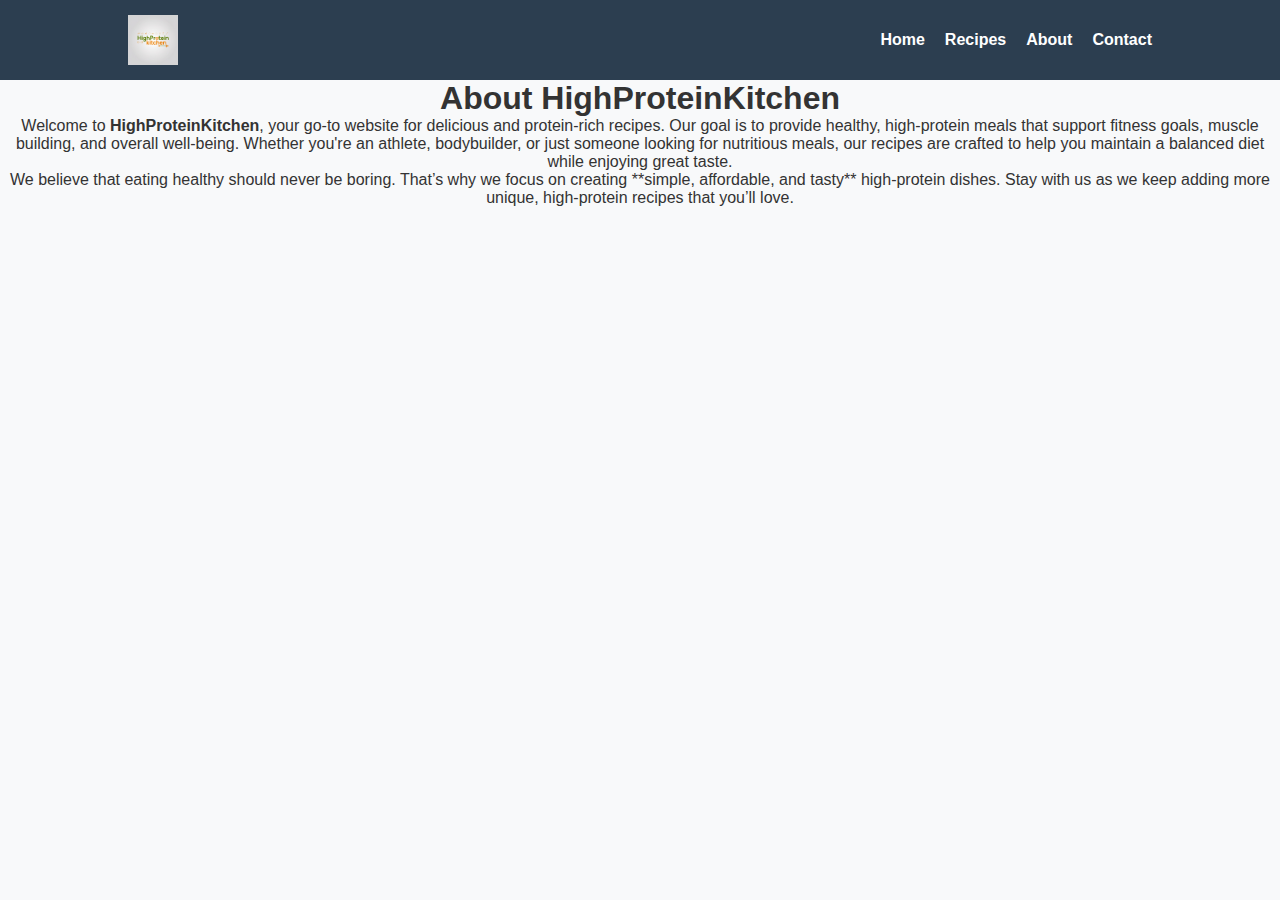
==== about.html @ 080798f0 "...." ====
<!DOCTYPE html>
<html lang="en">
<head>
    <meta charset="UTF-8">
    <meta name="viewport" content="width=device-width, initial-scale=1.0">
    <title>About - HighProteinKitchen</title>
    <link rel="stylesheet" href="styles.css">
</head>
<body>

    <!-- Include Header -->
    <header>
        <div class="logo">
            <a href="index.html">
                <img src="images/logo.png" alt="HighProteinKitchen Logo">
            </a>
        </div>
        <nav>
            <ul>
                <li><a href="index.html">Home</a></li>
                <li><a href="recipes.html">Recipes</a></li>
                <li><a href="about.html">About</a></li>
                <li><a href="contact.html">Contact</a></li>
            </ul>
        </nav>
    </header>

    <main>
        <h1>About HighProteinKitchen</h1>
        <p>Welcome to <strong>HighProteinKitchen</strong>, your go-to website for delicious and protein-rich recipes. Our goal is to provide healthy, high-protein meals that support fitness goals, muscle building, and overall well-being. Whether you're an athlete, bodybuilder, or just someone looking for nutritious meals, our recipes are crafted to help you maintain a balanced diet while enjoying great taste.</p>
        <p>We believe that eating healthy should never be boring. That’s why we focus on creating **simple, affordable, and tasty** high-protein dishes. Stay with us as we keep adding more unique, high-protein recipes that you’ll love.</p>
    </main>

</body>
</html>
---- styles.css ----
/* General Styles */
* {
    margin: 0;
    padding: 0;
    box-sizing: border-box;
    font-family: Arial, sans-serif;
}

body {
    background-color: #f8f9fa;
    color: #333;
    text-align: center;
}

/* Navigation Bar */
header {
    display: flex;
    justify-content: space-between;
    align-items: center;
    padding: 15px 10%;
    background-color: #2c3e50;
    color: white;
}

.logo {
    font-size: 24px;
    font-weight: bold;
}

nav ul {
    list-style: none;
    display: flex;
}

nav ul li {
    margin-left: 20px;
}

nav ul li a {
    text-decoration: none;
    color: white;
    font-weight: bold;
}

/* Hero Section */
.hero {
    background: url('images/hero-bg.jpeg') no-repeat center center/cover;
    height: 300px;
    display: flex;
    flex-direction: column;
    justify-content: center;
    align-items: center;
    color: white;
}

.hero h1 {
    font-size: 32px;
    font-weight: bold;
}

.hero p {
    font-size: 18px;
    margin-top: 10px;
}

/* Featured Recipe */
.featured {
    margin: 40px 10%;
}

.recipe-card {
    background-color: white;
    padding: 20px;
    border-radius: 10px;
    box-shadow: 0 4px 8px rgba(0, 0, 0, 0.1);
    text-align: center;
}

.recipe-card img {
    width: 100%;
    border-radius: 10px;
}

.recipe-card h3 {
    margin: 10px 0;
}

.recipe-card .btn {
    display: inline-block;
    margin-top: 10px;
    padding: 10px 20px;
    background-color: #e67e22;
    color: white;
    text-decoration: none;
    border-radius: 5px;
}

.recipe-card .btn:hover {
    background-color: #d35400;
}

/* Footer */
footer {
    margin-top: 30px;
    padding: 15px;
    background-color: #2c3e50;
    color: white;
}
/* Recipe Page Styling */
.recipe-container {
    max-width: 800px;
    margin: 40px auto;
    padding: 20px;
    background: white;
    box-shadow: 0 4px 8px rgba(0, 0, 0, 0.1);
    border-radius: 10px;
    text-align: left;
}

.recipe-container img {
    width: 100%;
    border-radius: 10px;
    margin: 10px 0;
}

.recipe-container h1, h2 {
    color: #2c3e50;
}

.recipe-container ul, .recipe-container ol {
    padding-left: 20px;
}

.recipe-container table {
    width: 100%;
    margin: 10px 0;
    border-collapse: collapse;
}

.recipe-container table, th, td {
    border: 1px solid #ddd;
    padding: 8px;
}

.recipe-container th {
    background-color: #f4a261;
    color: white;
}

.recipe-container .btn {
    display: inline-block;
    margin-top: 20px;
    padding: 10px 20px;
    background-color: #e67e22;
    color: white;
    text-decoration: none;
    border-radius: 5px;
}

.recipe-container .btn:hover {
    background-color: #d35400;
}
/* Logo Styling */
.logo img {
    height: 50px;
    width: auto;
    display: block;
}
.logo a {
    text-decoration: none;
}
.recipe-list {
    display: flex;
    flex-wrap: wrap;
    gap: 20px;
    justify-content: center;
}

.recipe-card {
    width: 250px;
    text-align: center;
    border: 1px solid #ddd;
    border-radius: 10px;
    overflow: hidden;
    background: white;
    transition: transform 0.3s ease;
}

.recipe-card img {
    width: 100%;
    height: 180px;
    object-fit: cover;
}

.recipe-card h2 {
    padding: 10px;
    font-size: 18px;
    color: #333;
}

.recipe-card:hover {
    transform: scale(1.05);
}
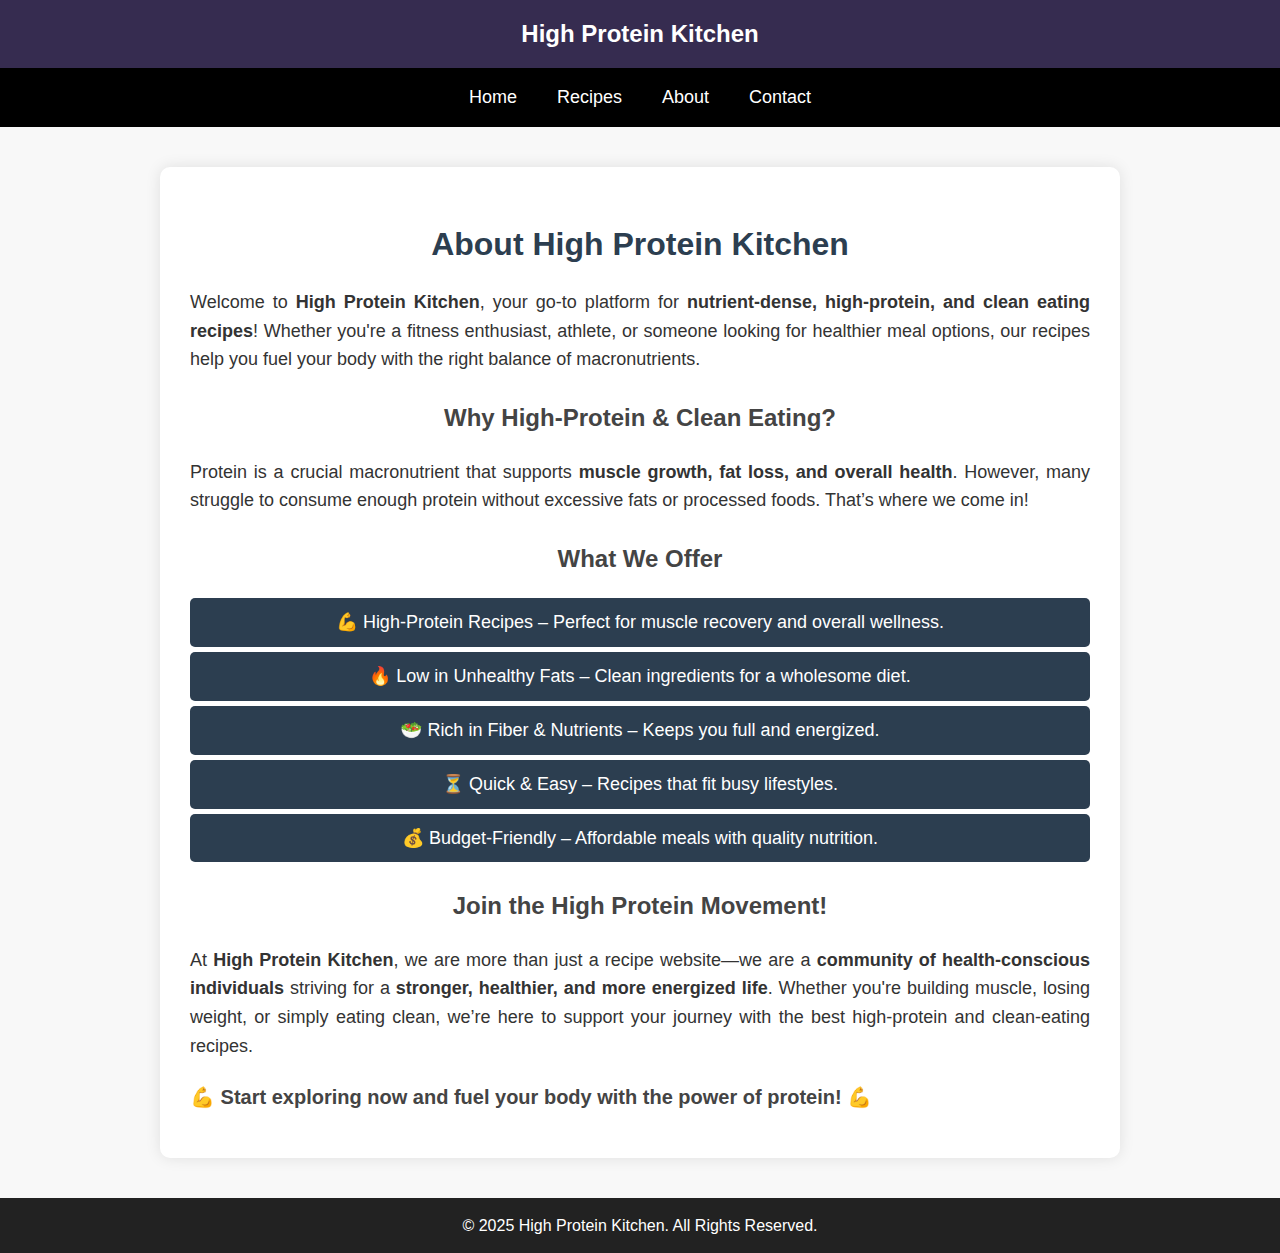
==== commit 698456a6: "...." ====
--- a/about.html
+++ b/about.html
@@ -3,33 +3,146 @@
 <head>
     <meta charset="UTF-8">
     <meta name="viewport" content="width=device-width, initial-scale=1.0">
-    <title>About - HighProteinKitchen</title>
-    <link rel="stylesheet" href="styles.css">
+    <title>About - High Protein Kitchen</title>
+    <meta name="description" content="HighProteinKitchen - Explore delicious high-protein recipes for a healthy lifestyle.">
+    <meta name="keywords" content="high protein recipes, healthy food, bodybuilding meals, protein diet, fitness food">
+    <meta name="author" content="HighProteinKitchen">
+    <meta property="og:title" content="HighProteinKitchen - High Protein Recipes">
+    <meta property="og:description" content="Find high-protein recipes for fitness, muscle gain, and a healthy lifestyle.">
+    <meta property="og:image" content="images/soya-tikki.jpg">
+    <meta property="og:url" content="https://yourwebsite.com">
+    <meta name="twitter:card" content="summary_large_image">
+    <meta name="robots" content="index, follow">
+    <style>
+        /* General Styles */
+        body {
+            font-family: 'Arial', sans-serif;
+            margin: 0;
+            padding: 0;
+            background-color: #f8f8f8;
+            color: #333333;
+            line-height: 1.6;
+        }
+        /* Header */
+        header {
+            background: #362c50;
+            color: #fff;
+            padding: 15px 0;
+            text-align: center;
+            font-size: 24px;
+            font-weight: bold;
+        }
+        nav ul {
+            list-style: none;
+            padding: 0;
+            display: flex;
+            justify-content: center;
+            background: black;
+            margin: 0;
+        }
+        nav ul li {
+            padding: 15px 20px;
+        }
+        nav ul li a {
+            color: #fff;
+            text-decoration: none;
+            font-size: 18px;
+        }
+        nav ul li a:hover {
+            color: #2c3e50;
+        }
+        /* Main Content */
+        .about-container {
+            max-width: 900px;
+            margin: 40px auto;
+            background: #fff;
+            padding: 30px;
+            box-shadow: 0 0 15px rgba(0, 0, 0, 0.1);
+            border-radius: 10px;
+            text-align: center;
+        }
+        h1 {
+            color: #2c3e50;
+            font-size: 32px;
+            margin-bottom: 10px;
+        }
+        h2 {
+            color: #444;
+            font-size: 24px;
+            margin-top: 25px;
+        }
+        p {
+            font-size: 18px;
+            margin-bottom: 15px;
+            text-align: justify;
+        }
+        .benefits-list {
+            list-style: none;
+            padding: 0;
+        }
+        .benefits-list li {
+            font-size: 18px;
+            background: #2c3e50;
+            color: #fff;
+            padding: 10px;
+            margin: 5px 0;
+            border-radius: 5px;
+        }
+        .cta {
+            margin-top: 20px;
+            font-size: 20px;
+            font-weight: bold;
+            color: #444;
+        }
+        footer {
+            background: #222;
+            color: white;
+            text-align: center;
+            padding: 15px;
+            margin-top: 40px;
+        }
+    </style>
 </head>
 <body>
 
-    <!-- Include Header -->
-    <header>
-        <div class="logo">
-            <a href="index.html">
-                <img src="images/logo.png" alt="HighProteinKitchen Logo">
-            </a>
-        </div>
-        <nav>
-            <ul>
-                <li><a href="index.html">Home</a></li>
-                <li><a href="recipes.html">Recipes</a></li>
-                <li><a href="about.html">About</a></li>
-                <li><a href="contact.html">Contact</a></li>
-            </ul>
-        </nav>
-    </header>
+    <!-- Header Section -->
+    <header>High Protein Kitchen</header>
+    <nav>
+        <ul>
+            <li><a href="index.html">Home</a></li>
+            <li><a href="recipes.html">Recipes</a></li>
+            <li><a href="about.html">About</a></li>
+            <li><a href="contact.html">Contact</a></li>
+        </ul>
+    </nav>
 
-    <main>
-        <h1>About HighProteinKitchen</h1>
-        <p>Welcome to <strong>HighProteinKitchen</strong>, your go-to website for delicious and protein-rich recipes. Our goal is to provide healthy, high-protein meals that support fitness goals, muscle building, and overall well-being. Whether you're an athlete, bodybuilder, or just someone looking for nutritious meals, our recipes are crafted to help you maintain a balanced diet while enjoying great taste.</p>
-        <p>We believe that eating healthy should never be boring. That’s why we focus on creating **simple, affordable, and tasty** high-protein dishes. Stay with us as we keep adding more unique, high-protein recipes that you’ll love.</p>
-    </main>
+    <!-- About Content -->
+    <div class="about-container">
+        <h1>About High Protein Kitchen</h1>
+        <p>Welcome to <strong>High Protein Kitchen</strong>, your go-to platform for <strong>nutrient-dense, high-protein, and clean eating recipes</strong>! Whether you're a fitness enthusiast, athlete, or someone looking for healthier meal options, our recipes help you fuel your body with the right balance of macronutrients.</p>
+
+        <h2>Why High-Protein & Clean Eating?</h2>
+        <p>Protein is a crucial macronutrient that supports <strong>muscle growth, fat loss, and overall health</strong>. However, many struggle to consume enough protein without excessive fats or processed foods. That’s where we come in!</p>
+
+        <h2>What We Offer</h2>
+        <ul class="benefits-list">
+            <li>💪 High-Protein Recipes – Perfect for muscle recovery and overall wellness.</li>
+            <li>🔥 Low in Unhealthy Fats – Clean ingredients for a wholesome diet.</li>
+            <li>🥗 Rich in Fiber & Nutrients – Keeps you full and energized.</li>
+            <li>⏳ Quick & Easy – Recipes that fit busy lifestyles.</li>
+            <li>💰 Budget-Friendly – Affordable meals with quality nutrition.</li>
+        </ul>
+
+        <h2>Join the High Protein Movement!</h2>
+        <p>At <strong>High Protein Kitchen</strong>, we are more than just a recipe website—we are a <strong>community of health-conscious individuals</strong> striving for a <strong>stronger, healthier, and more energized life</strong>. Whether you're building muscle, losing weight, or simply eating clean, we’re here to support your journey with the best high-protein and clean-eating recipes.</p>
+
+        <p class="cta">💪 Start exploring now and fuel your body with the power of protein! 💪</p>
+    </div>
+
+    <!-- Footer -->
+    <footer>
+        &copy; 2025 High Protein Kitchen. All Rights Reserved.
+    </footer>
 
 </body>
 </html>
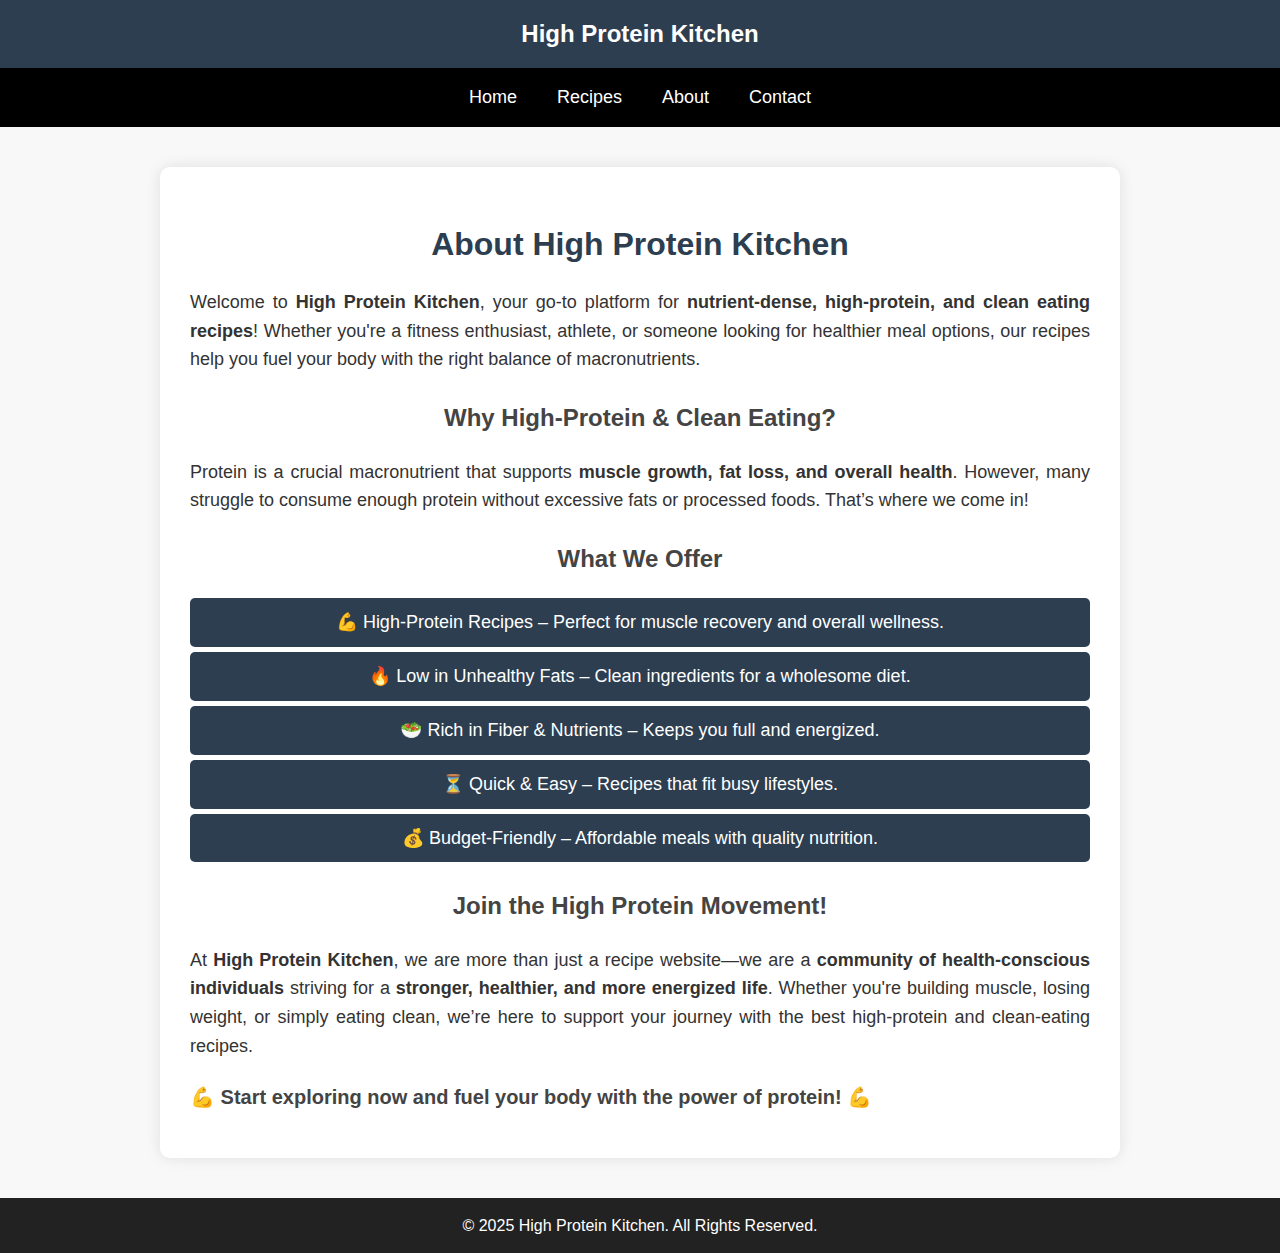
==== commit 06760280: "...." ====
--- a/about.html
+++ b/about.html
@@ -10,7 +10,7 @@
     <meta property="og:title" content="HighProteinKitchen - High Protein Recipes">
     <meta property="og:description" content="Find high-protein recipes for fitness, muscle gain, and a healthy lifestyle.">
     <meta property="og:image" content="images/soya-tikki.jpg">
-    <meta property="og:url" content="https://yourwebsite.com">
+    <meta property="og:url" content="https://singlalit.github.io/HighProteinKitchen/about.html">
     <meta name="twitter:card" content="summary_large_image">
     <meta name="robots" content="index, follow">
     <style>
@@ -25,7 +25,7 @@
         }
         /* Header */
         header {
-            background: #362c50;
+            background: #2c3e50;
             color: #fff;
             padding: 15px 0;
             text-align: center;
